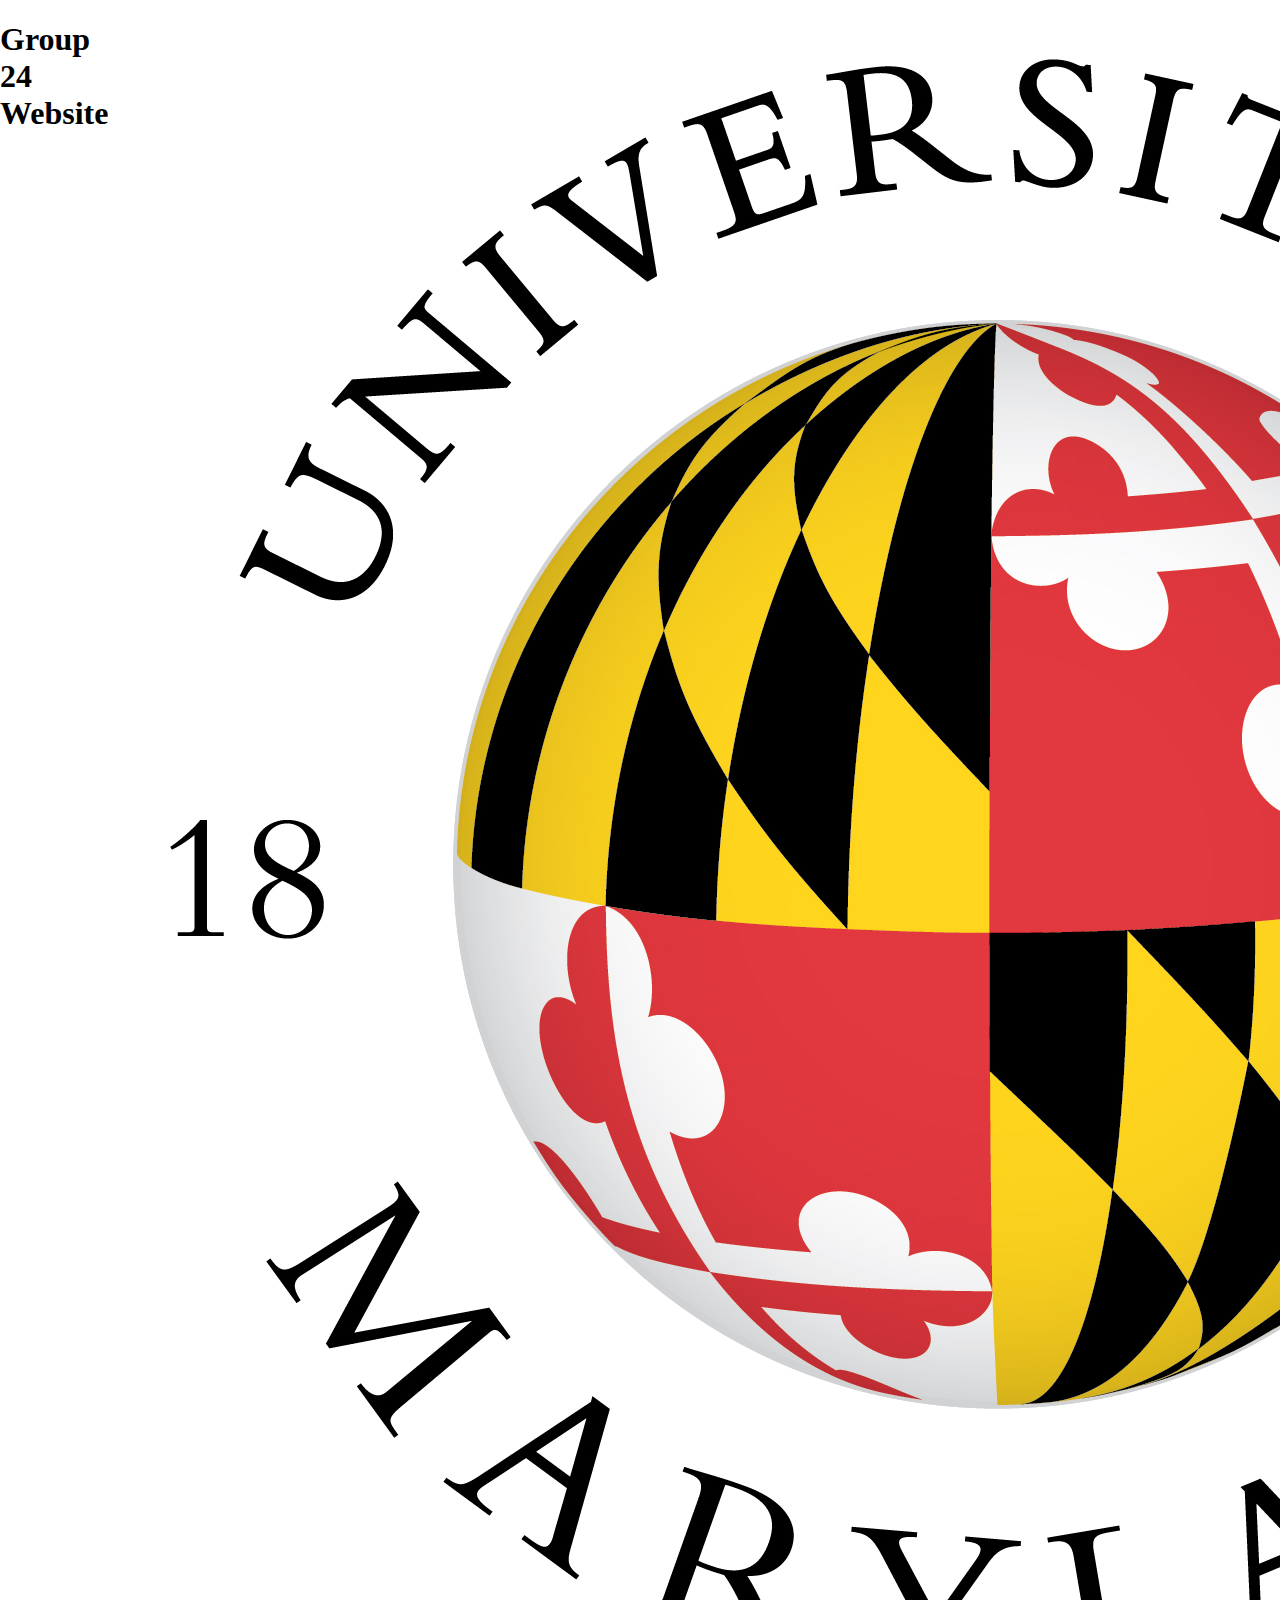
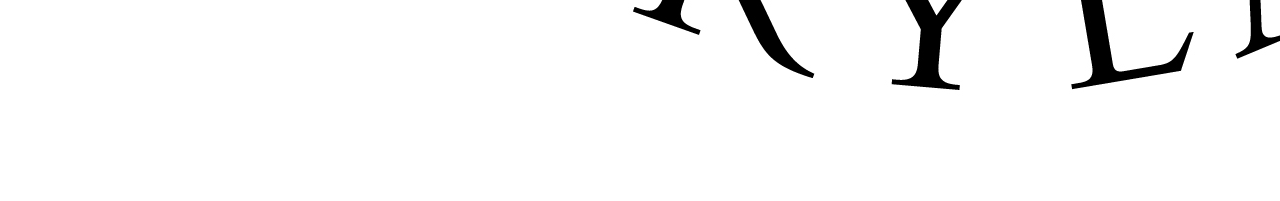
==== public/asst-1/index.html @ dc7eac07 "asst1" ====
<!DOCTYPE html>

<html lang="en">

<head>

    <title> Assignment 1 Webpage </title>
    <link rel="stylesheet" href="styles.css">

</head>

<body>

    <div class="header">
        <h1> Group 24 Website </h1>
        <img src="umdlogo.jpg" alt="logo of the University of Maryland">
    </div>

</body>

</html>
---- public/asst-1/styles.css ----
html, body {
    margin: 0;
    padding: 0;
  }

.header {

    display: flex;
    justify-content: space-between;
    height: auto;
    width: auto;

}
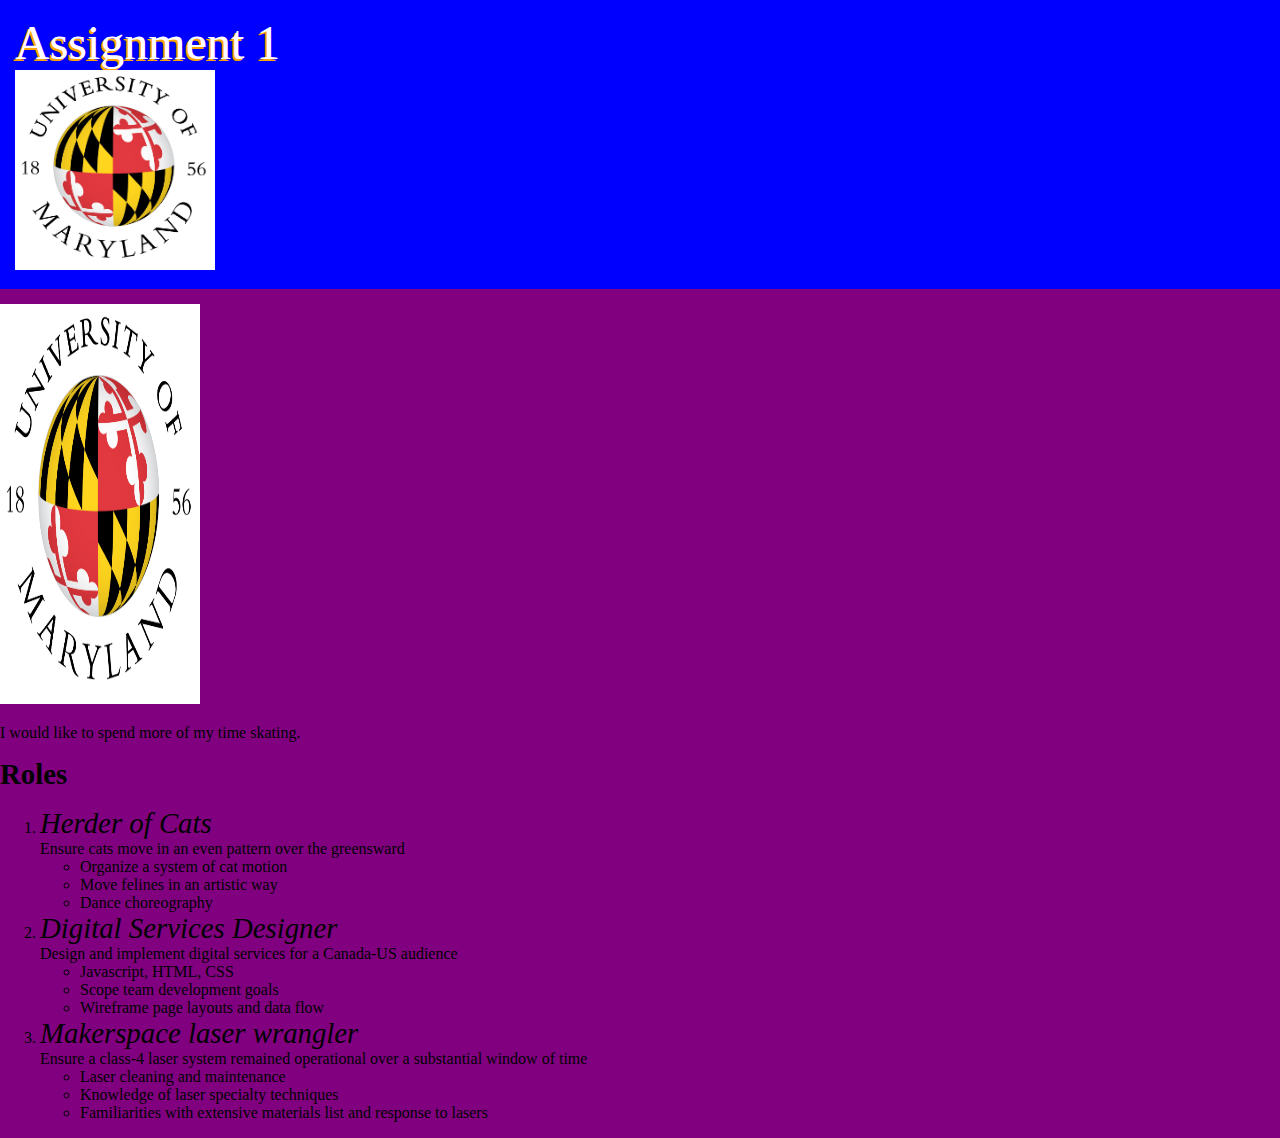
==== commit 3a3f8b8c: "pushing different css attributes" ====
--- a/public/asst-1/index.html
+++ b/public/asst-1/index.html
@@ -1,21 +1,61 @@
 <!DOCTYPE html>
+<html lang="en">
+  <head>
+    <meta charset="utf-8">
+    <title>Assignment 1</title>
+    <link href="https://fonts.googleapis.com/css?family=Roboto+Condensed:300|Cinzel+Decorative:700" rel="stylesheet">
+    <link rel="stylesheet" media="screen and (min-width:1200px)" href="style.css">
+    <link rel="stylesheet" media="screen and (min-width:900px)" href="styles.css">
 
-<html lang="en">
+    <!--[if lt IE 9]>
+      <script src="//html5shiv.googlecode.com/svn/trunk/html5.js"></script>
+    <![endif] this is a test -->
+  </head>
 
-<head>
-
-    <title> Assignment 1 Webpage </title>
-    <link rel="stylesheet" href="styles.css">
-
-</head>
-
-<body>
-
+  <body>
     <div class="header">
-        <h1> Group 24 Website </h1>
-        <img src="umdlogo.jpg" alt="logo of the University of Maryland">
+      <h1>Assignment 1</h1>
+      <img src="umdlogo.jpg" alt="a logo of our school" width="200" height="200">
     </div>
-
-</body>
-
-</html>+<div class="main">
+  <div class="article">
+      <img src="umdlogo.jpg" alt="a logo of our school" width="200" height="400">
+      <p>I would like to spend more of my time skating.</p>
+  </div>
+  <div class="article">
+    <div class="aside">
+      <h2>Roles</h2>
+      <ol>
+        <li>
+            <h2 class="jobtitle">Herder of Cats</h2>
+            <div class="jobdesc">Ensure cats move in an even pattern over the greensward</div>
+            <ul class = "resp">
+                <li>Organize a system of cat motion</li>
+                <li>Move felines in an artistic way</li>
+                <li>Dance choreography</li>
+            </ul>
+        </li>
+        <li>
+            <h2 class="jobtitle">Digital Services Designer</h2>
+            <div class="jobdesc">Design and implement digital services for a Canada-US audience</div>
+            <ul class = "resp">
+                <li>Javascript, HTML, CSS</li>
+                <li>Scope team development goals</li>
+                <li>Wireframe page layouts and data flow</li>
+            </ul>
+        </li>
+        <li>
+            <h2 class="jobtitle">Makerspace laser wrangler</h2>
+            <div class="jobdesc">Ensure a class-4 laser system remained operational over a substantial window of time</div>
+            <ul class = "resp">
+                <li>Laser cleaning and maintenance</li>
+                <li>Knowledge of laser specialty techniques</li>
+                <li>Familiarities with extensive materials list and response to lasers</li>
+            </ul>
+        </li>
+      </ol>
+    </div>
+  </div>
+</div>
+  </body>
+</html>
--- a/public/asst-1/styles.css
+++ b/public/asst-1/styles.css
@@ -1,13 +1,90 @@
-html, body {
-    margin: 0;
-    padding: 0;
-  }
+body {
+  margin: 0;
+  padding: 0;
+  font-family:serif;
+  background-color: purple;
+}
+
+h1, h2 {
+  margin: 0;
+  padding: 0;
+  font-family: 'Cormorant Garamond', 'Times New Roman', serif;
+}
+
+h1 {
+  font-size: 3rem;
+  font-weight:300;
+  text-shadow: -2px 2px orange;
+}
+
+h2 {
+  font-size: 1.8rem;
+  font-weight: 900;
+}
 
 .header {
+  background: blue;
+  color: white;
+  flex-direction:row;
+  flex-wrap: wrap;
+  justify-content: space-around;
+  align-items: center;
+  margin: 0;
+  margin-bottom: 15px;
+  padding: 15px;
+}
 
-    display: flex;
-    justify-content: space-between;
-    height: auto;
-    width: auto;
+.wrapper {
+  display: flex;
+  flex-direction: column;
+  align-items: center;
+}
 
+.one p {
+  background: white;
+  border-radius: 4px;
+  padding: 15px;
+  flex: 0 1 auto;
+  border: solid 1px transparent;
+}
+
+.image {
+  width:inherit;
+  border-radius: 4px;
+  border:solid 1px green
+} 
+
+.two {
+  flex: 0 2 auto;
+  border-radius: 4px;
+  background: white;
+  padding: 15px;
+  border: dashed 1px orange
+}
+.jobtitle {
+   font-family:"Vollkorn", serif;
+   font-weight: 400;
+   font-style: italic;
+   font-size: 1.2res;
+}
+
+@media screen and (min-width:1000px) {
+   .container {
+       justify-content:center;
+   }
+}
+
+.one {
+   display: flex;
+   flex-direction: row;
+   flex-wrap: wrap;
+   flex: 1 0 auto;
+   justify-content: space-evenly;
+   align-items: center;
+   margin: 0;
+   margin-bottom: 15px
+}
+
+.one p {
+   margin:15px 0 0 0;
 }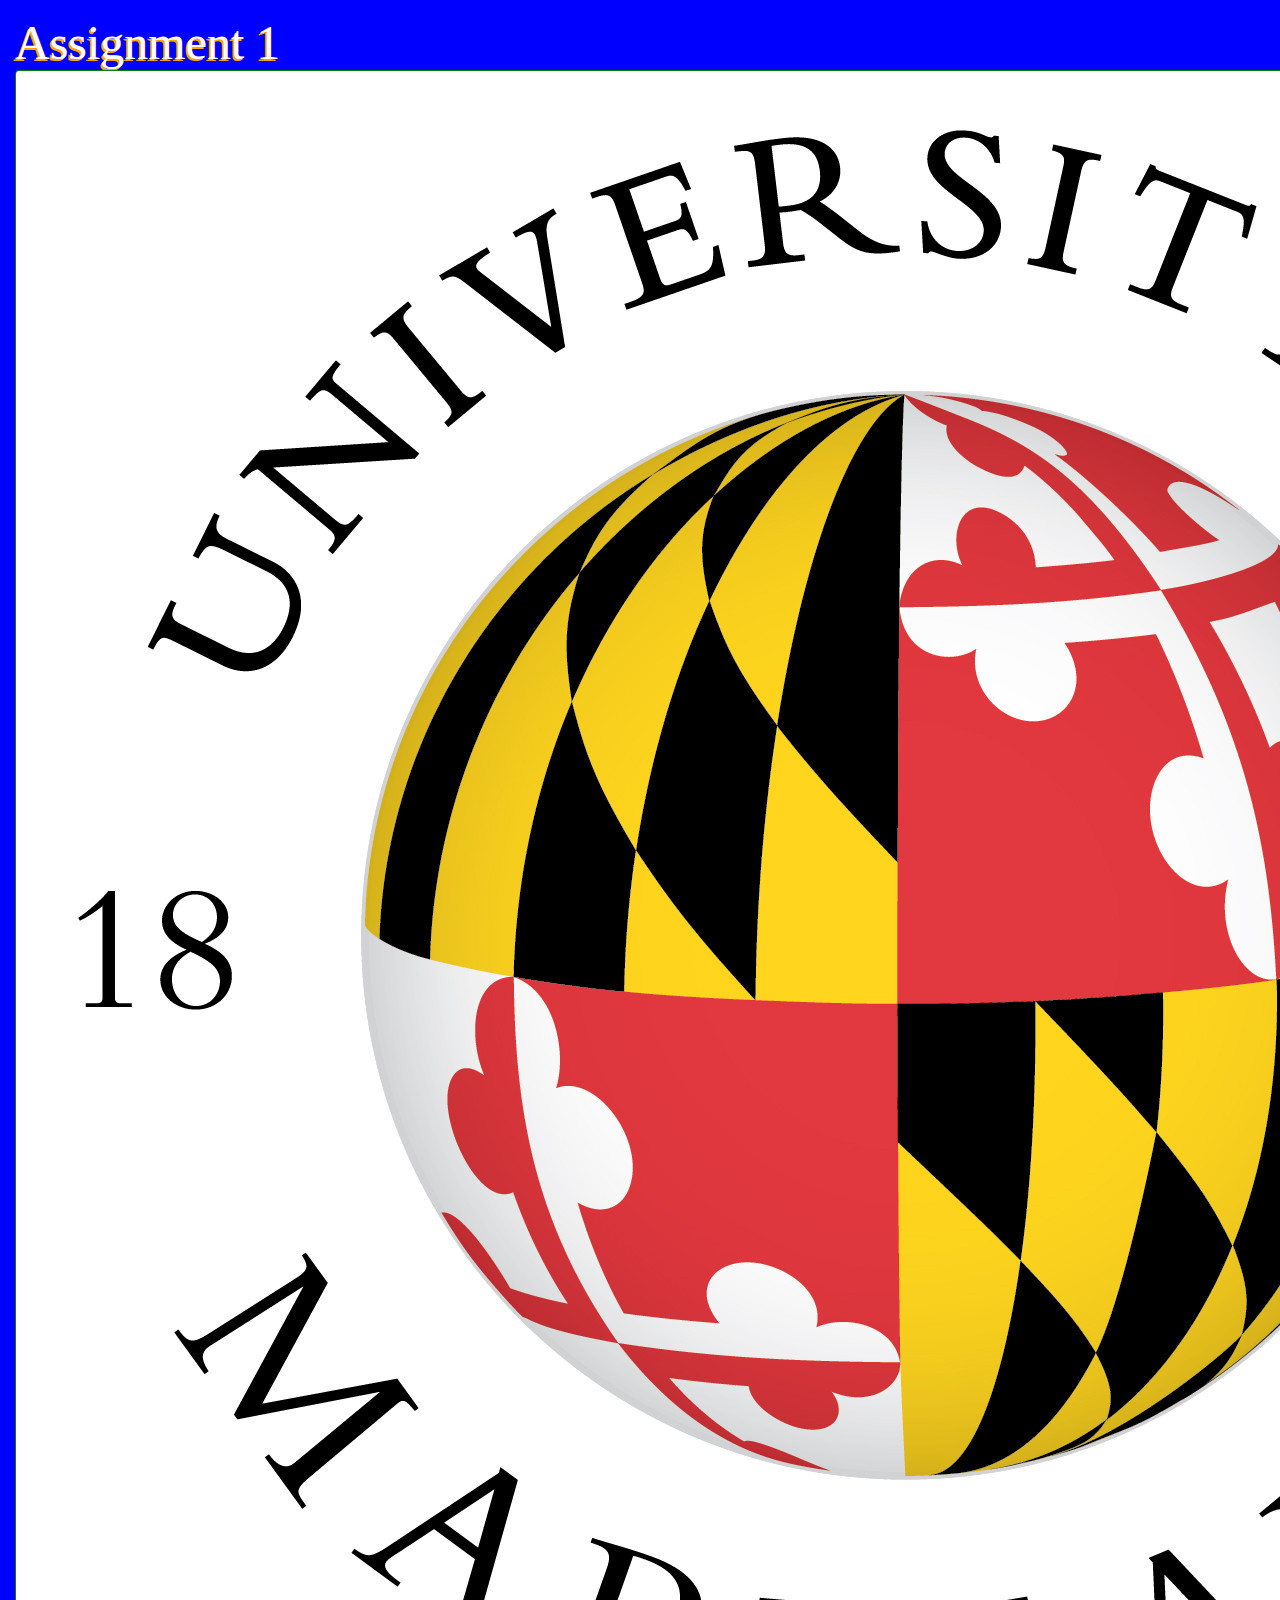
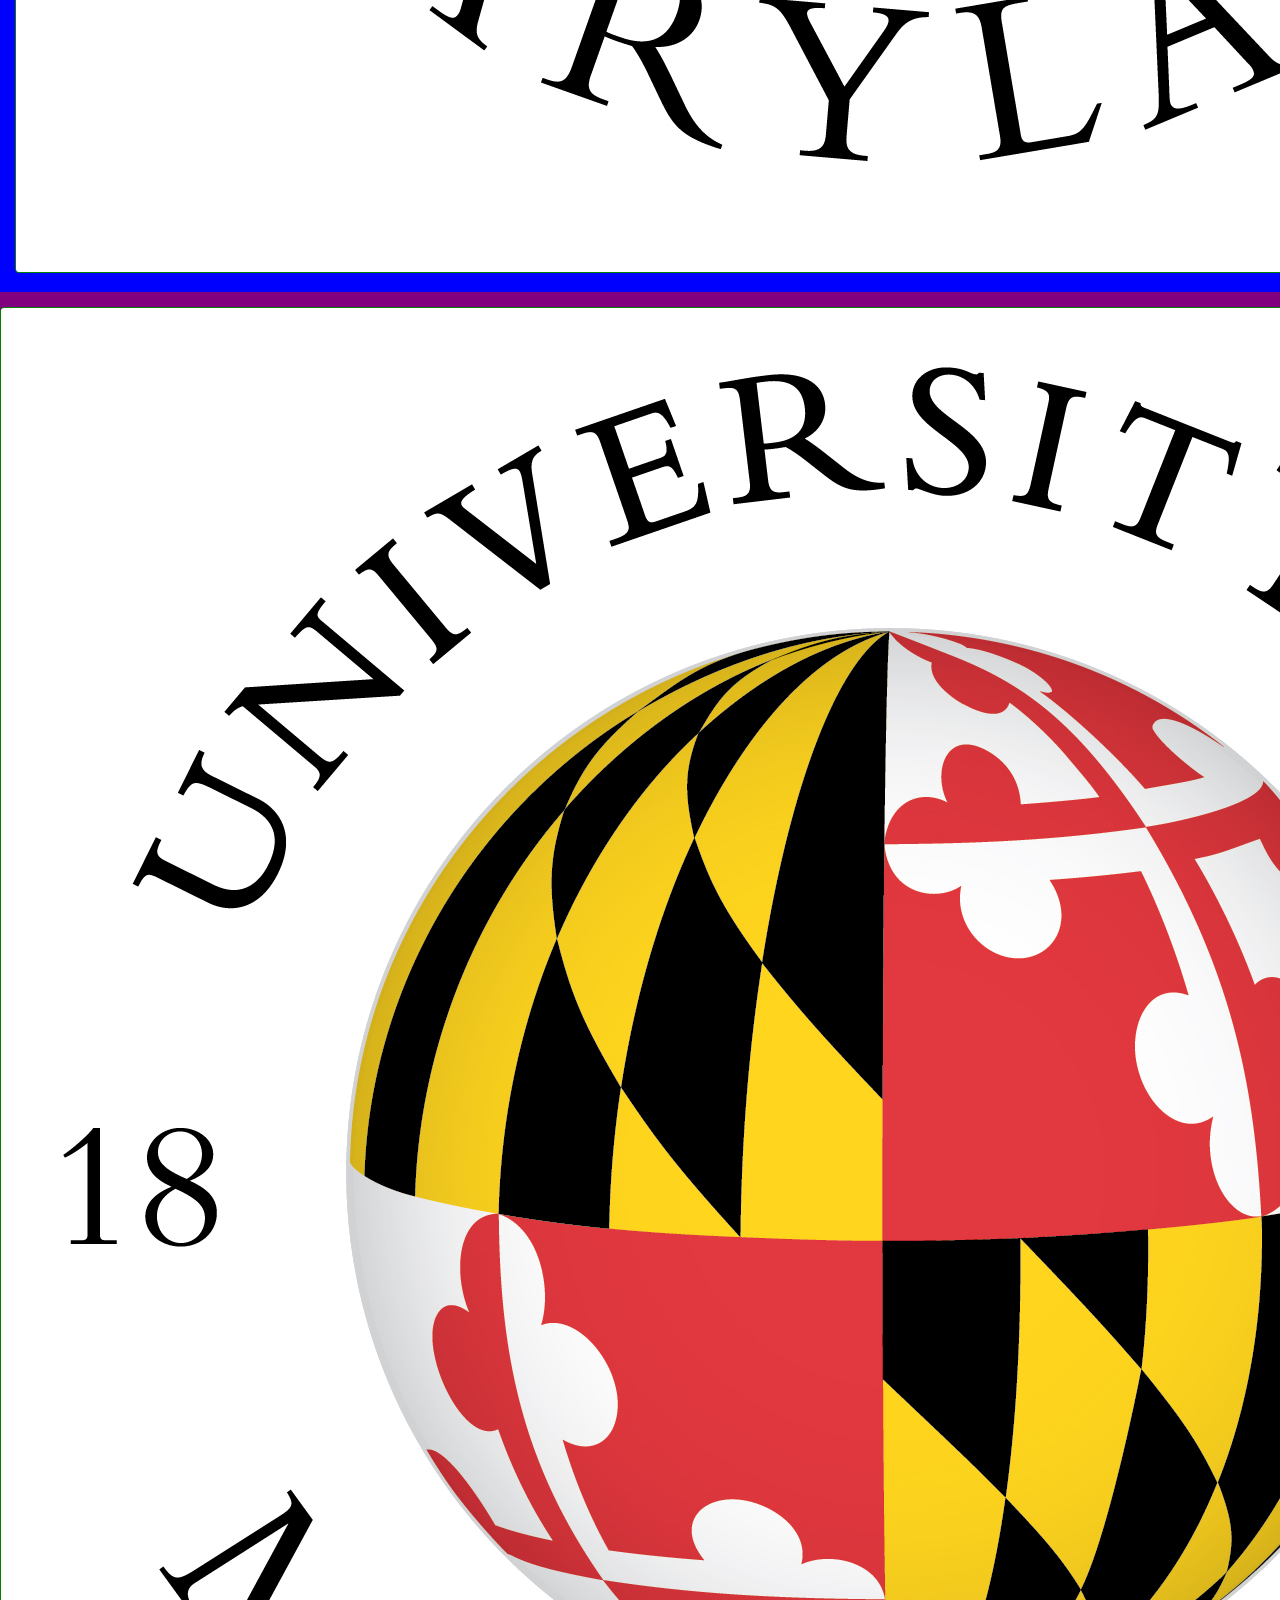
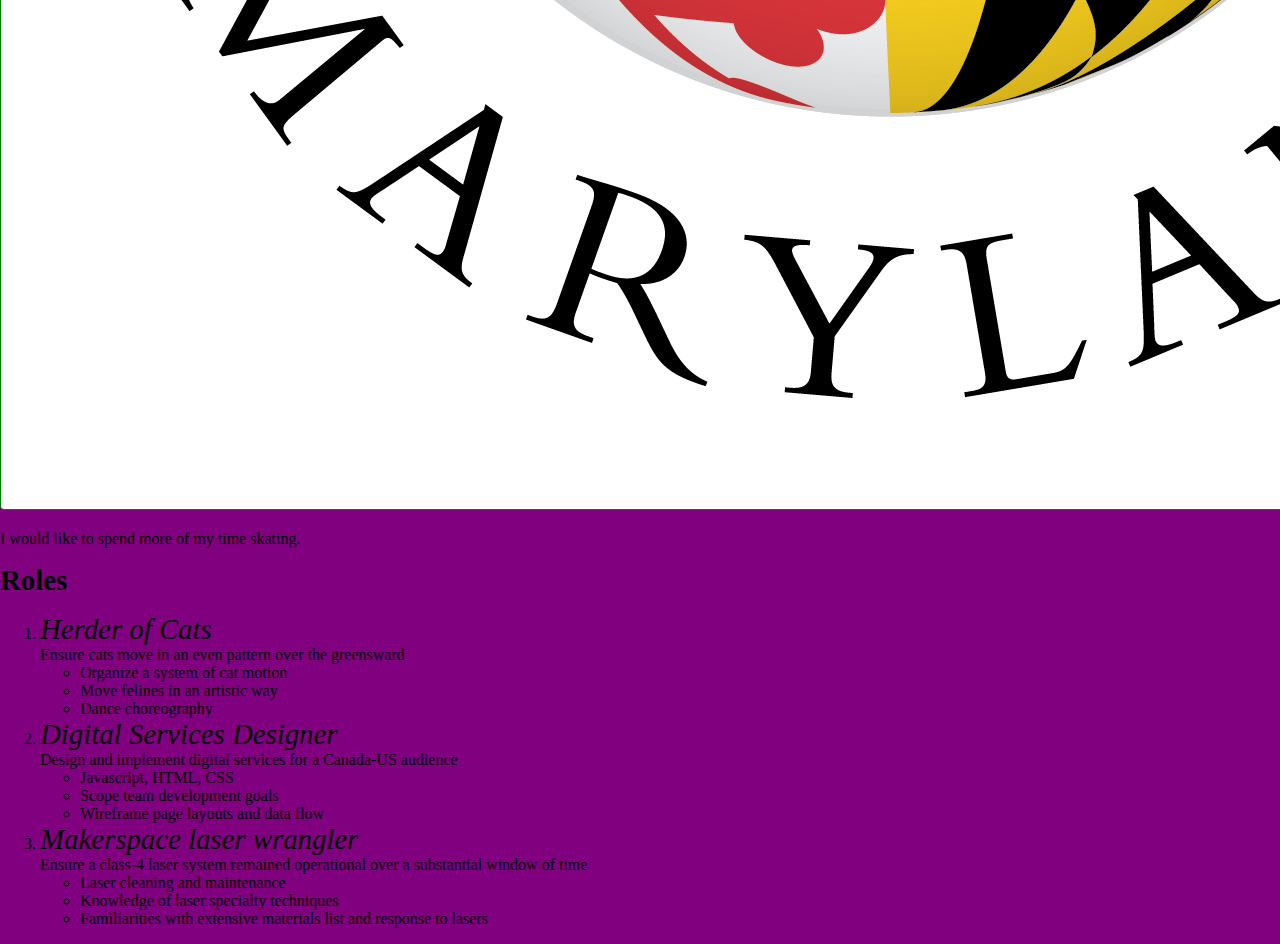
==== commit a01422c0: "assigning div classes" ====
--- a/public/asst-1/index.html
+++ b/public/asst-1/index.html
@@ -15,11 +15,11 @@
   <body>
     <div class="header">
       <h1>Assignment 1</h1>
-      <img src="umdlogo.jpg" alt="a logo of our school" width="200" height="200">
+      <img class="image" src="umdlogo.jpg" alt="a logo of our school">
     </div>
 <div class="main">
   <div class="article">
-      <img src="umdlogo.jpg" alt="a logo of our school" width="200" height="400">
+      <img class="image" src="umdlogo.jpg" alt="a logo of our school">
       <p>I would like to spend more of my time skating.</p>
   </div>
   <div class="article">
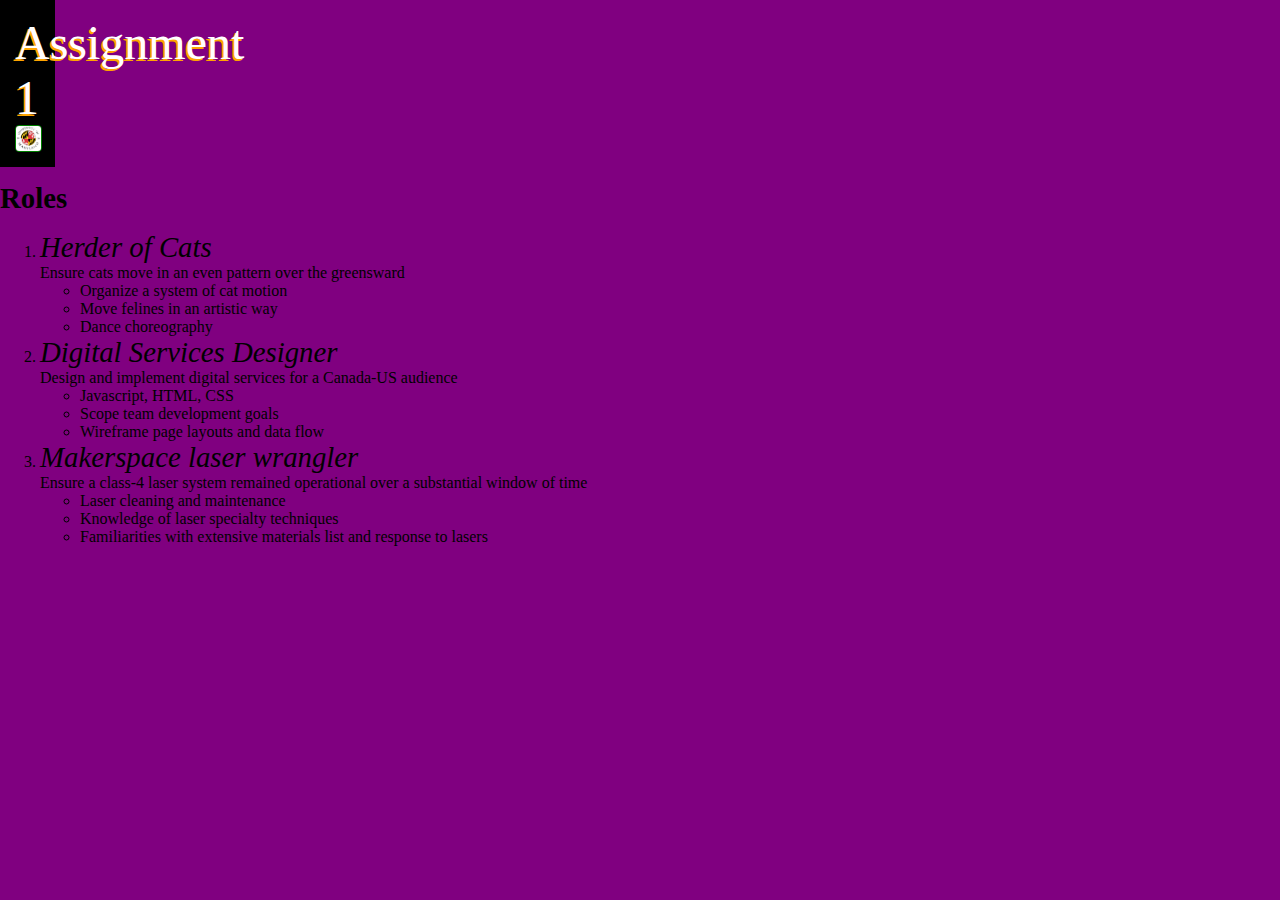
==== commit 11be1e41: "adding viewport" ====
--- a/public/asst-1/index.html
+++ b/public/asst-1/index.html
@@ -4,9 +4,8 @@
     <meta charset="utf-8">
     <title>Assignment 1</title>
     <link href="https://fonts.googleapis.com/css?family=Roboto+Condensed:300|Cinzel+Decorative:700" rel="stylesheet">
-    <link rel="stylesheet" media="screen and (min-width:1200px)" href="style.css">
     <link rel="stylesheet" media="screen and (min-width:900px)" href="styles.css">
-
+    <meta name="viewport" content="width=device-width, initial-scale=1.0">
     <!--[if lt IE 9]>
       <script src="//html5shiv.googlecode.com/svn/trunk/html5.js"></script>
     <![endif] this is a test -->
@@ -15,13 +14,9 @@
   <body>
     <div class="header">
       <h1>Assignment 1</h1>
-      <img class="image" src="umdlogo.jpg" alt="a logo of our school">
+      <img class="image" src="umdlogo.jpg" alt="a logo of our school" width="355">
     </div>
 <div class="main">
-  <div class="article">
-      <img class="image" src="umdlogo.jpg" alt="a logo of our school">
-      <p>I would like to spend more of my time skating.</p>
-  </div>
   <div class="article">
     <div class="aside">
       <h2>Roles</h2>
--- a/public/asst-1/styles.css
+++ b/public/asst-1/styles.css
@@ -23,15 +23,17 @@
 }
 
 .header {
-  background: blue;
+  display: flex;
+  background: rgb(0, 0, 0);
   color: white;
   flex-direction:row;
   flex-wrap: wrap;
-  justify-content: space-around;
-  align-items: center;
+  justify-content: space-between;
+  align-items: flex-start;
   margin: 0;
   margin-bottom: 15px;
   padding: 15px;
+  width: 25px
 }
 
 .wrapper {
@@ -74,6 +76,12 @@
    }
 }
 
+@media screen and (max-width:1000px) {
+  .container {
+      justify-content:center;
+  }
+}
+
 .one {
    display: flex;
    flex-direction: row;
